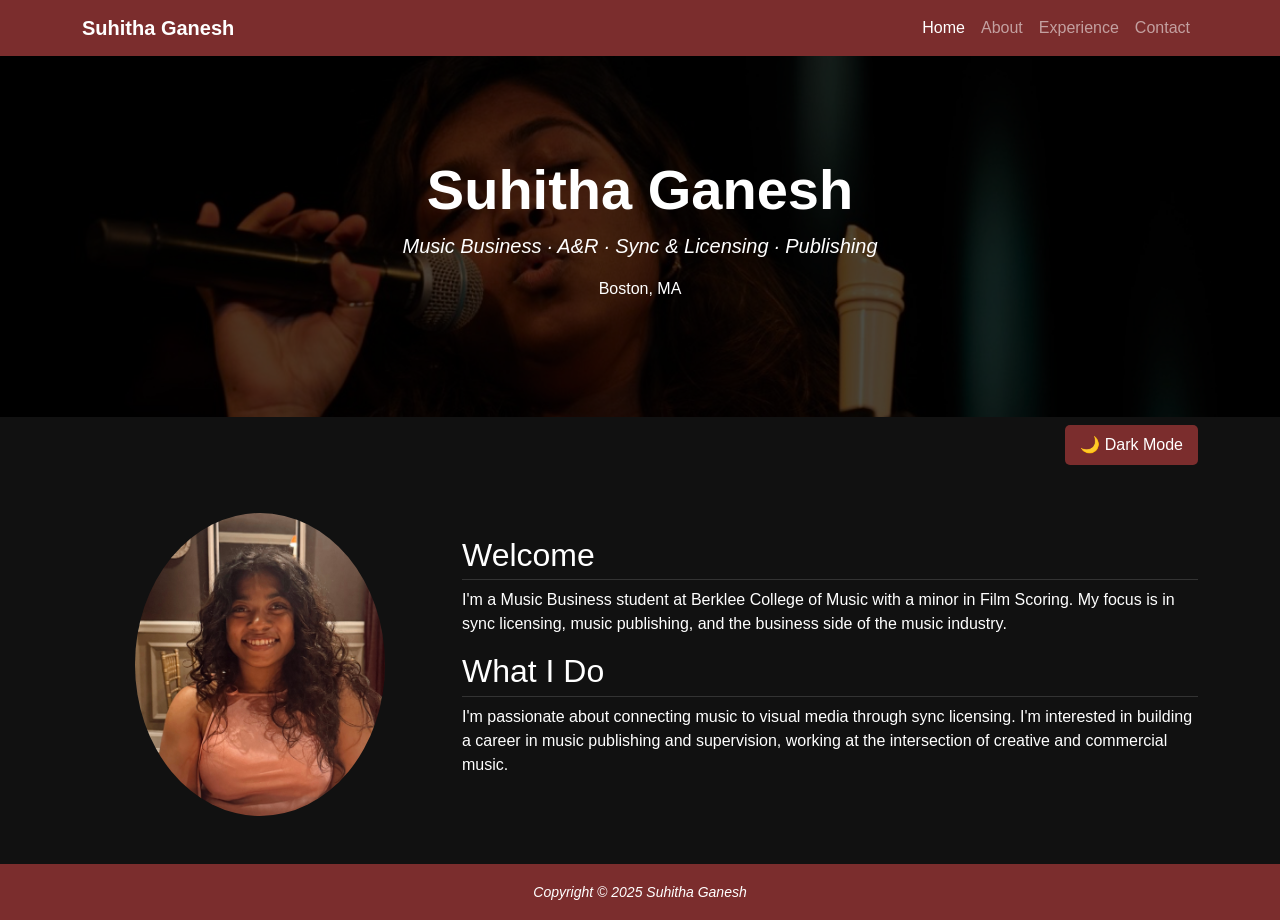
==== index.html @ 081ff6f4 "Add files via upload" ====
<!DOCTYPE html>
<html lang="en">
<head>
  <title>Suhitha Ganesh</title>
  <meta charset="utf-8">
  <meta name="viewport" content="width=device-width, initial-scale=1">
  <link href="https://cdn.jsdelivr.net/npm/bootstrap@5.3.0/dist/css/bootstrap.min.css" rel="stylesheet">
  <link rel="stylesheet" href="style.css">
</head>
<body>

<!-- Bootstrap Navbar -->
<nav class="navbar navbar-expand-lg navbar-dark" style="background-color: #7B2D2D;">
  <div class="container">
    <a class="navbar-brand fw-bold" href="index.html">Suhitha Ganesh</a>
    <button class="navbar-toggler" type="button" data-bs-toggle="collapse" data-bs-target="#navbarNav">
      <span class="navbar-toggler-icon"></span>
    </button>
    <div class="collapse navbar-collapse" id="navbarNav">
      <ul class="navbar-nav ms-auto">
        <li class="nav-item"><a class="nav-link active" href="index.html">Home</a></li>
        <li class="nav-item"><a class="nav-link" href="about.html">About</a></li>
        <li class="nav-item"><a class="nav-link" href="experience.html">Experience</a></li>
        <li class="nav-item"><a class="nav-link" href="contact.html">Contact</a></li>
      </ul>
    </div>
  </div>
</nav>

<!-- Header -->
<header class="hero">
  <h1 class="display-4 fw-bold">Suhitha Ganesh</h1>
  <p class="lead"><em>Music Business · A&R · Sync &amp; Licensing · Publishing</em></p>
  <p>Boston, MA</p>
</header>
<div class="text-end container mt-2">
  <button id="darkModeBtn" onclick="toggleDarkMode()" style="background-color:#7B2D2D; color:white; border:none; padding:8px 15px; border-radius:5px; cursor:pointer;">
    🌙 Dark Mode
  </button>
</div>

<!-- Main Content -->
<main class="container my-5">
  <div class="row align-items-center">
    <div class="col-md-4 text-center">
      <img src="profile.jpg" alt="Suhitha Ganesh" class="img-fluid rounded-circle" style="max-width: 250px;">
    </div>
    <div class="col-md-8">
      <h2>Welcome</h2>
      <p>I'm a Music Business student at Berklee College of Music with a minor in Film Scoring. My focus is in sync licensing, music publishing, and the business side of the music industry.</p>
      <h2>What I Do</h2>
      <p>I'm passionate about connecting music to visual media through sync licensing. I'm interested in building a career in music publishing and supervision, working at the intersection of creative and commercial music.</p>
    </div>
  </div>
</main>

<!-- Footer -->
<footer class="text-center py-3" style="background-color: #7B2D2D; color: white;">
  <small><i>Copyright &copy; 2025 Suhitha Ganesh</i></small>
</footer>
<script>
function toggleDarkMode() {
  document.body.classList.toggle('light-mode');
  var btn = document.getElementById('darkModeBtn');
  if (document.body.classList.contains('light-mode')) {
    btn.textContent = '🌙 Dark Mode';
  } else {
    btn.textContent = '☀️ Light Mode';
  }
}
</script>

<script src="https://cdn.jsdelivr.net/npm/bootstrap@5.3.0/dist/js/bootstrap.bundle.min.js"></script>

</body>
</html>
---- style.css ----
/* Base styles */
body {
  background-color: #111111 !important;
  color: #ffffff !important;
  font-family: Arial, sans-serif;
}

/* Hero header with background image */
.hero {
  background-image: linear-gradient(rgba(0,0,0,0.7), rgba(0,0,0,0.7)), url('perform.jpeg');
  background-size: cover;
  background-position: 50% 15%;
  color: white !important;
  text-align: center;
  padding: 100px 20px;
}

/* Card styles */
.card {
  background-color: #1e1e1e !important;
  color: #ffffff !important;
  border-color: #333 !important;
}

.card-subtitle {
  color: #aaaaaa !important;
}

h2 {
  color: #ffffff !important;
  border-bottom: 1px solid #333;
  padding-bottom: 5px;
}

/* Dark mode toggle styles */
body.dark-mode {
  background-color: #000000 !important;
  color: #ffffff !important;
}

body.dark-mode .card {
  background-color: #111111 !important;
  color: #ffffff !important;
  border-color: #333 !important;
}

/* Light mode styles */
body.light-mode {
  background-color: #ffffff !important;
  color: #222222 !important;
}

body.light-mode .card {
  background-color: #ffffff !important;
  color: #222222 !important;
  border-color: #ddd !important;
}

body.light-mode h2 {
  color: #7B2D2D !important;
}

/* Fade in animation */
.fade-in {
  opacity: 0;
  transform: translateY(50px);
  transition: opacity 1s ease, transform 1s ease;
}

.fade-in.visible {
  opacity: 1;
  transform: translateY(0);
}
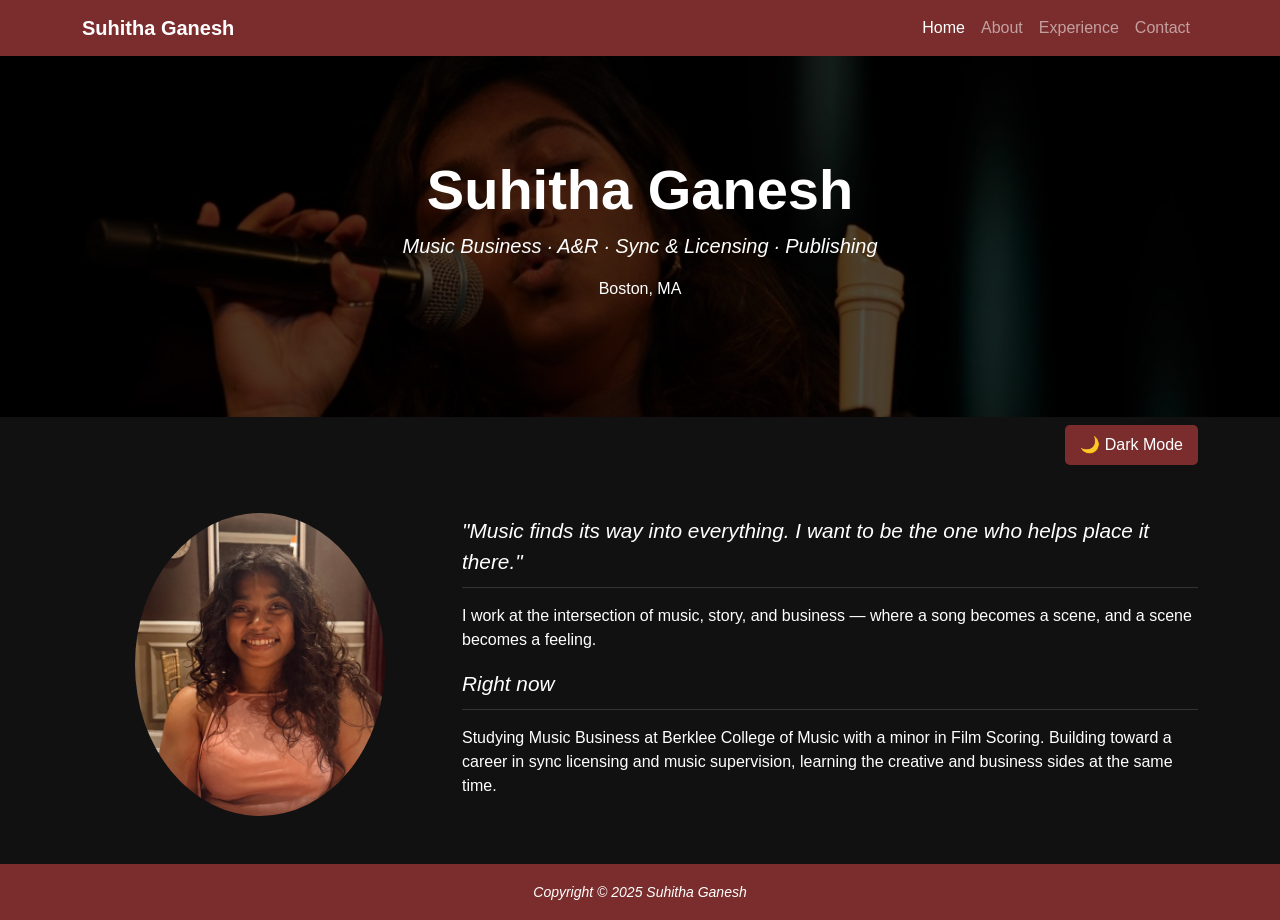
==== commit 257fc885: "Update index.html" ====
--- a/index.html
+++ b/index.html
@@ -46,10 +46,10 @@
       <img src="profile.jpg" alt="Suhitha Ganesh" class="img-fluid rounded-circle" style="max-width: 250px;">
     </div>
     <div class="col-md-8">
-      <h2>Welcome</h2>
-      <p>I'm a Music Business student at Berklee College of Music with a minor in Film Scoring. My focus is in sync licensing, music publishing, and the business side of the music industry.</p>
-      <h2>What I Do</h2>
-      <p>I'm passionate about connecting music to visual media through sync licensing. I'm interested in building a career in music publishing and supervision, working at the intersection of creative and commercial music.</p>
+      <p style="font-size: 1.3rem; font-style: italic; border-bottom: 1px solid #333; padding-bottom: 10px;">"Music finds its way into everything. I want to be the one who helps place it there."</p>
+      <p>I work at the intersection of music, story, and business — where a song becomes a scene, and a scene becomes a feeling.</p>
+      <p style="font-size: 1.3rem; font-style: italic; border-bottom: 1px solid #333; padding-bottom: 10px;">Right now</p>
+      <p>Studying Music Business at Berklee College of Music with a minor in Film Scoring. Building toward a career in sync licensing and music supervision, learning the creative and business sides at the same time.</p>
     </div>
   </div>
 </main>
@@ -73,4 +73,4 @@
 <script src="https://cdn.jsdelivr.net/npm/bootstrap@5.3.0/dist/js/bootstrap.bundle.min.js"></script>
 
 </body>
-</html>+</html>
